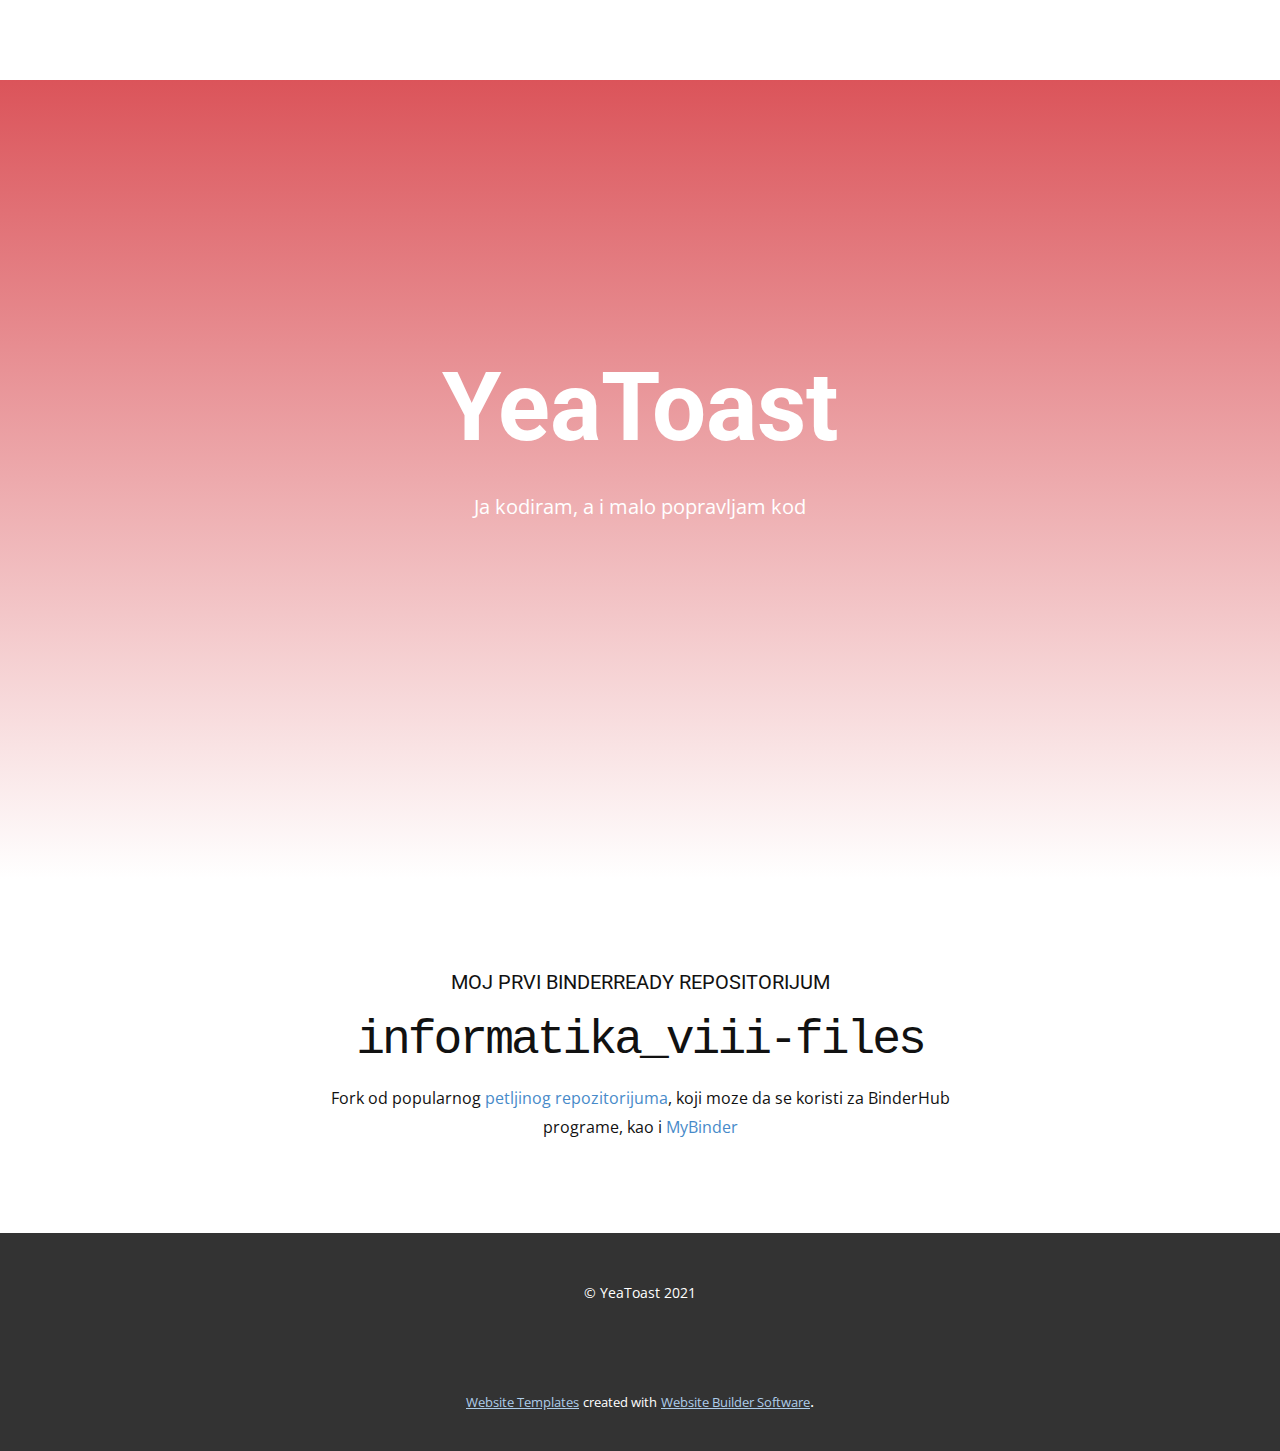
==== index.html @ 0a1344ba "Add files via upload" ====
<!DOCTYPE html>
<html style="font-size: 16px;">
  <head>
    <meta name="viewport" content="width=device-width, initial-scale=1.0">
    <meta charset="utf-8">
    <meta name="keywords" content="YeaToast, informatika_viii-files">
    <meta name="description" content="">
    <meta name="page_type" content="np-template-header-footer-from-plugin">
    <title>Page 1</title>
    <link rel="stylesheet" href="nicepage.css" media="screen">
<link rel="stylesheet" href="Page-1.css" media="screen">
    <script class="u-script" type="text/javascript" src="jquery-1.9.1.min.js" defer=""></script>
    <script class="u-script" type="text/javascript" src="nicepage.js" defer=""></script>
    <meta name="generator" content="Nicepage 3.4.3, nicepage.com">
    <link id="u-theme-google-font" rel="stylesheet" href="https://fonts.googleapis.com/css?family=Roboto:100,100i,300,300i,400,400i,500,500i,700,700i,900,900i|Open+Sans:300,300i,400,400i,600,600i,700,700i,800,800i">
    
    
    
    <script type="application/ld+json">{
		"@context": "http://schema.org",
		"@type": "Organization",
		"name": "",
		"url": "index.html"
}</script>
    <meta property="og:title" content="Page 1">
    <meta property="og:type" content="website">
    <meta name="theme-color" content="#478ac9">
    <link rel="canonical" href="index.html">
    <meta property="og:url" content="index.html">
  </head>
  <body data-home-page="https://website212075.nicepage.io/Page-1.html?version=a2d675b9-8012-4b8d-8d62-aa961eecccdb" data-home-page-title="Page 1" class="u-body"><header class="u-clearfix u-header u-header" id="sec-3e0c"><div class="u-clearfix u-sheet u-sheet-1"></div></header>
    <section class="u-align-center u-clearfix u-gradient u-section-1" src="" id="sec-6605">
      <div class="u-clearfix u-sheet u-sheet-1">
        <h1 class="u-text u-text-body-alt-color u-text-default u-title u-text-1">YeaToast</h1>
        <p class="u-large-text u-text u-text-body-alt-color u-text-default u-text-variant u-text-2">Ja kodiram, a i malo popravljam kod</p>
      </div>
    </section>
    <section class="u-align-center u-clearfix u-section-2" id="sec-7192">
      <div class="u-clearfix u-sheet u-sheet-1">
        <h5 class="u-text u-text-1">Moj prvi binderready repositorijum</h5>
        <h1 class="u-custom-font u-font-courier-new u-text u-text-2">informatika_viii-files</h1>
        <p class="u-text u-text-3">Fork od popularnog <a href="https://github.com/Petlja/Informatika_VIII-files" class="u-active-none u-border-none u-btn u-button-link u-button-style u-hover-none u-none u-text-palette-1-base u-btn-1" target="_blank">petljinog repozitorijuma</a>, koji moze da se koristi za BinderHub programe, kao i <a href="https://mybinder.org" class="u-active-none u-border-none u-btn u-button-link u-button-style u-hover-none u-none u-text-palette-1-base u-btn-2" target="_blank">MyBinder</a>
        </p>
      </div>
    </section>
    
    
    <footer class="u-align-center u-clearfix u-footer u-grey-80 u-footer" id="sec-9792"><div class="u-clearfix u-sheet u-sheet-1">
        <p class="u-small-text u-text u-text-variant u-text-1">© YeaToast 2021</p>
      </div></footer>
    <section class="u-backlink u-clearfix u-grey-80">
      <a class="u-link" href="https://nicepage.com/website-templates" target="_blank">
        <span>Website Templates</span>
      </a>
      <p class="u-text">
        <span>created with</span>
      </p>
      <a class="u-link" href="https://nicepage.com/" target="_blank">
        <span>Website Builder Software</span>
      </a>. 
    </section>
  </body>
</html>
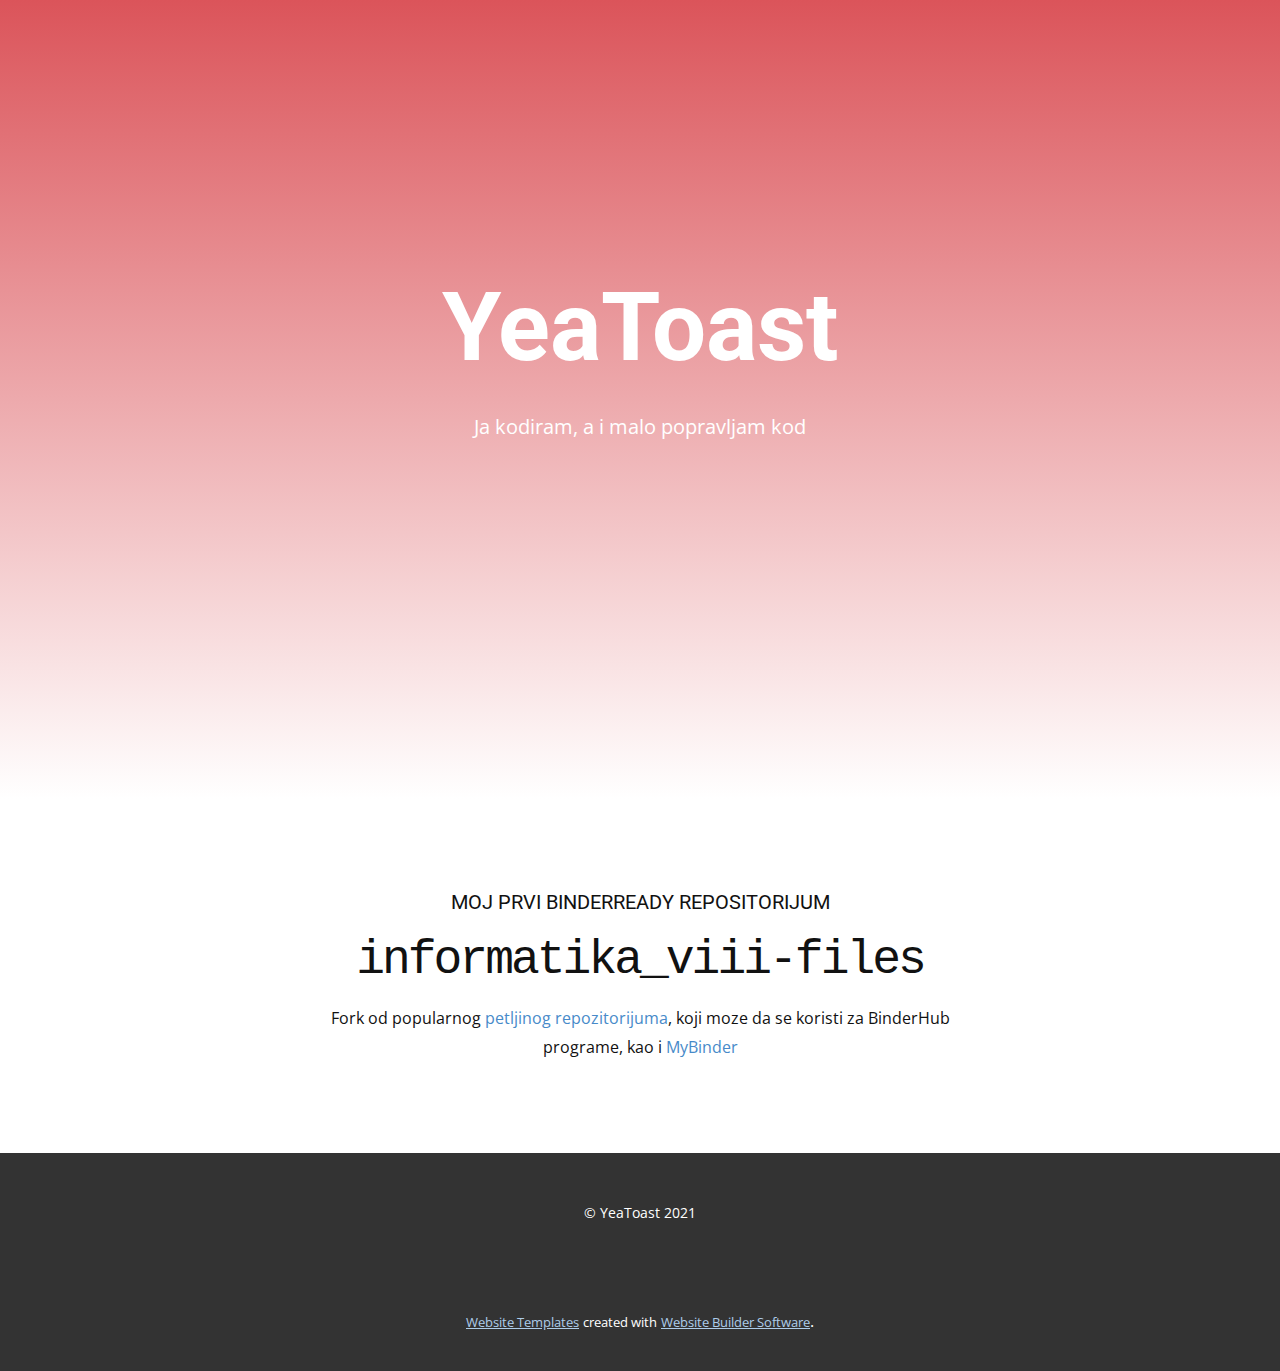
==== commit ced2f917: "Add files via upload" ====
--- a/index.html
+++ b/index.html
@@ -28,7 +28,7 @@
     <link rel="canonical" href="index.html">
     <meta property="og:url" content="index.html">
   </head>
-  <body data-home-page="https://website212075.nicepage.io/Page-1.html?version=a2d675b9-8012-4b8d-8d62-aa961eecccdb" data-home-page-title="Page 1" class="u-body"><header class="u-clearfix u-header u-header" id="sec-3e0c"><div class="u-clearfix u-sheet u-sheet-1"></div></header>
+  <body data-home-page="https://website212075.nicepage.io/Page-1.html?version=9fccb6a5-d721-4a4f-803b-a038f97d164b" data-home-page-title="Page 1" class="u-body u-overlap u-overlap-transparent"><header class="u-clearfix u-header u-header" id="sec-3e0c"><div class="u-clearfix u-sheet u-sheet-1"></div></header>
     <section class="u-align-center u-clearfix u-gradient u-section-1" src="" id="sec-6605">
       <div class="u-clearfix u-sheet u-sheet-1">
         <h1 class="u-text u-text-body-alt-color u-text-default u-title u-text-1">YeaToast</h1>
